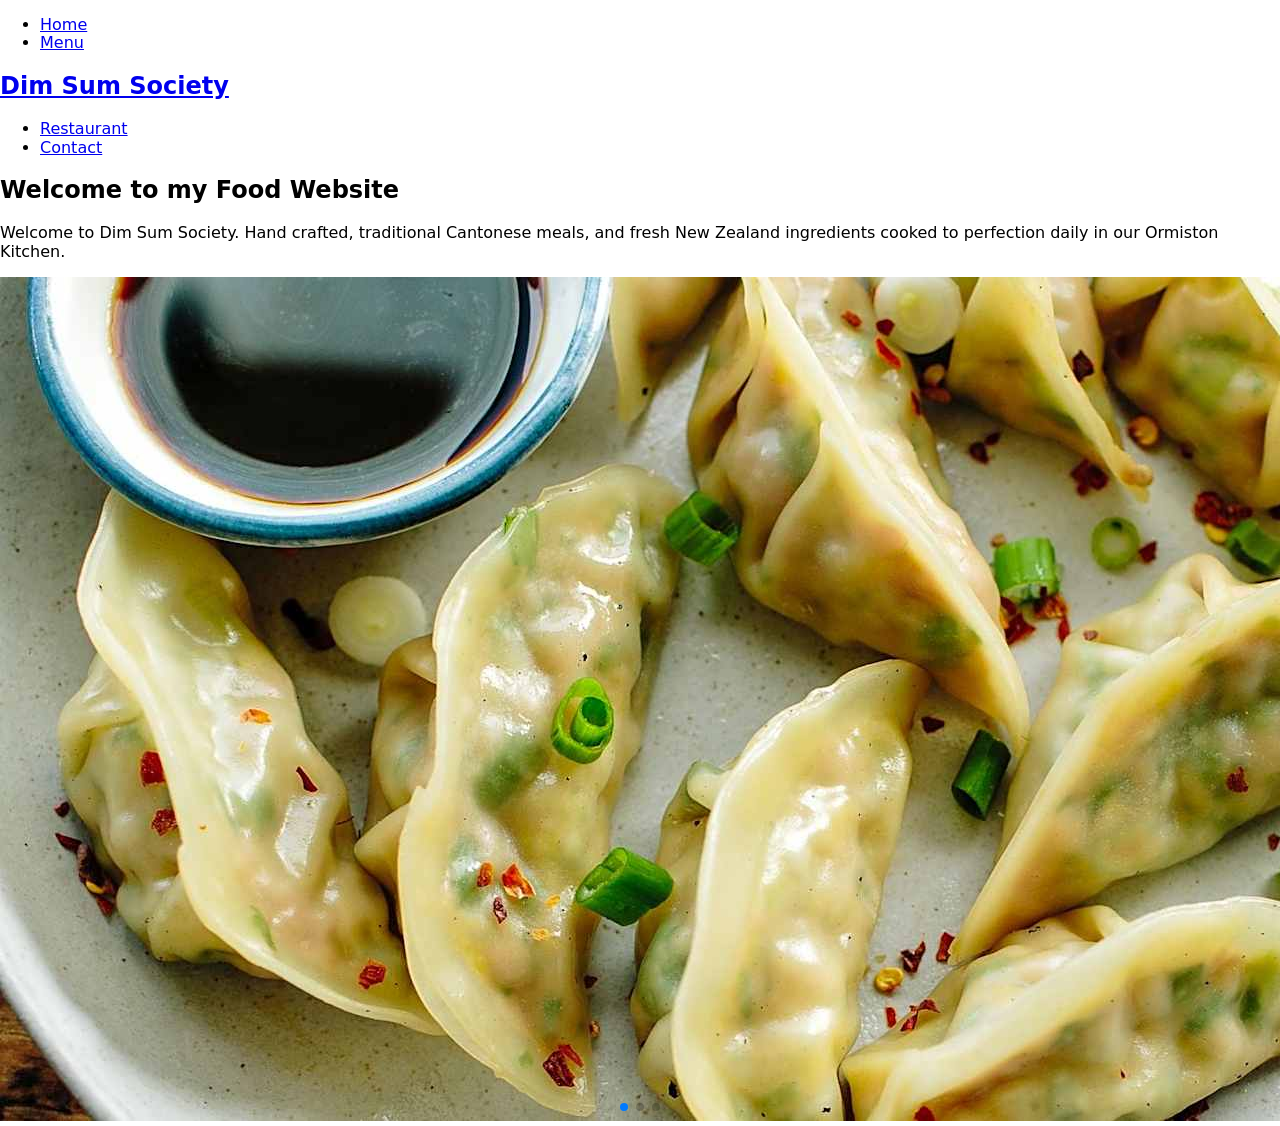
==== index.html @ 11d189e8 "Added clickable pagination to the swiper" ====
<!DOCTYPE html>
<html lang="en">
<head>
    <meta charset="UTF-8">
    <meta name="viewport" content="width=device-width, initial-scale=1.0">
    <title>Dim Sum Society - Home Page</title>
    <!--Swiper Links-->
    <link rel="stylesheet"  href="https://cdnjs.cloudflare.com/ajax/libs/modern-normalize/1.1.0/modern-normalize.min.css" 
integrity="sha512-wpPYUAdjBVSE4KJnH1VR1HeZfpl1ub8YT/NKx4PuQ5NmX2tKuGu6U/JRp5y+Y8XG2tV+wKQpNHVUX03MfMFn9Q=="crossorigin="anonymous" 
referrerpolicy="no-referrer"/>

<link rel="stylesheet" href="https://cdn.jsdelivr.net/npm/swiper@8/swiper-bundle.min.css"/>
    <!--Css Links-->
    <link rel="stylesheet" href="CSS/style.css">
    <link rel="stylesheet" href="CSS/global.css">
</head>
<body>
    <header>
    <nav class="navbar">

        <!-- Left Navigation Links -->
        <ul class="nav-links left">
            <li><a href="index.html" class="active">Home</a></li>
            <li><a href="Menu.html">Menu</a></li>
        </ul>

        <!-- Logo/title-->
        <h1><a href="index.html" class="logo">Dim Sum Society</a></h1>

        <!--Right Navigation Links-->
        <ul class="nav-links right">
            <li><a href="Restaurant.html">Restaurant</a></li>
            <li><a href="Contact.html">Contact</a></li>
        </ul>
     </nav>
     </header>
<intro>
    <!-- Welcome message and description -->
    <div class="container">
        <h2 class='restricted-text'>Welcome to my Food Website</h2>
        <p class="restricted-text">Welcome to Dim Sum Society. Hand crafted, traditional Cantonese meals, 
                and fresh New Zealand ingredients cooked to perfection daily in our Ormiston Kitchen.
        </p>
    </div> 
</intro>
    <!--Swiper-->
    <section id="slider-1">
        <div class="swiper" id="swiper-1">
            <div class="swiper-wrapper">
                <div class="swiper-slide">
                    <img src="Images/Dumplings.jpg" alt="Fresh Dumplings on a Plate">
                </div>
                <div class="swiper-slide">
                    <img src="Images/HarGow.jpg" alt="Fresh Har Gow">
                </div>
                <div class="swiper-slide">
                    <img src="Images/OrmistonSeniorCollege.jpg" alt="Ormiston Senior College">
                </div>
            </div>
            <div class="swiper-pagination"></div>
        </div>


    </section>

<script src="https://cdn.jsdelivr.net/npm/swiper/swiper-bundle.min.js"></script>
<script src="js/swiper.js"></script>
</body>
</html>
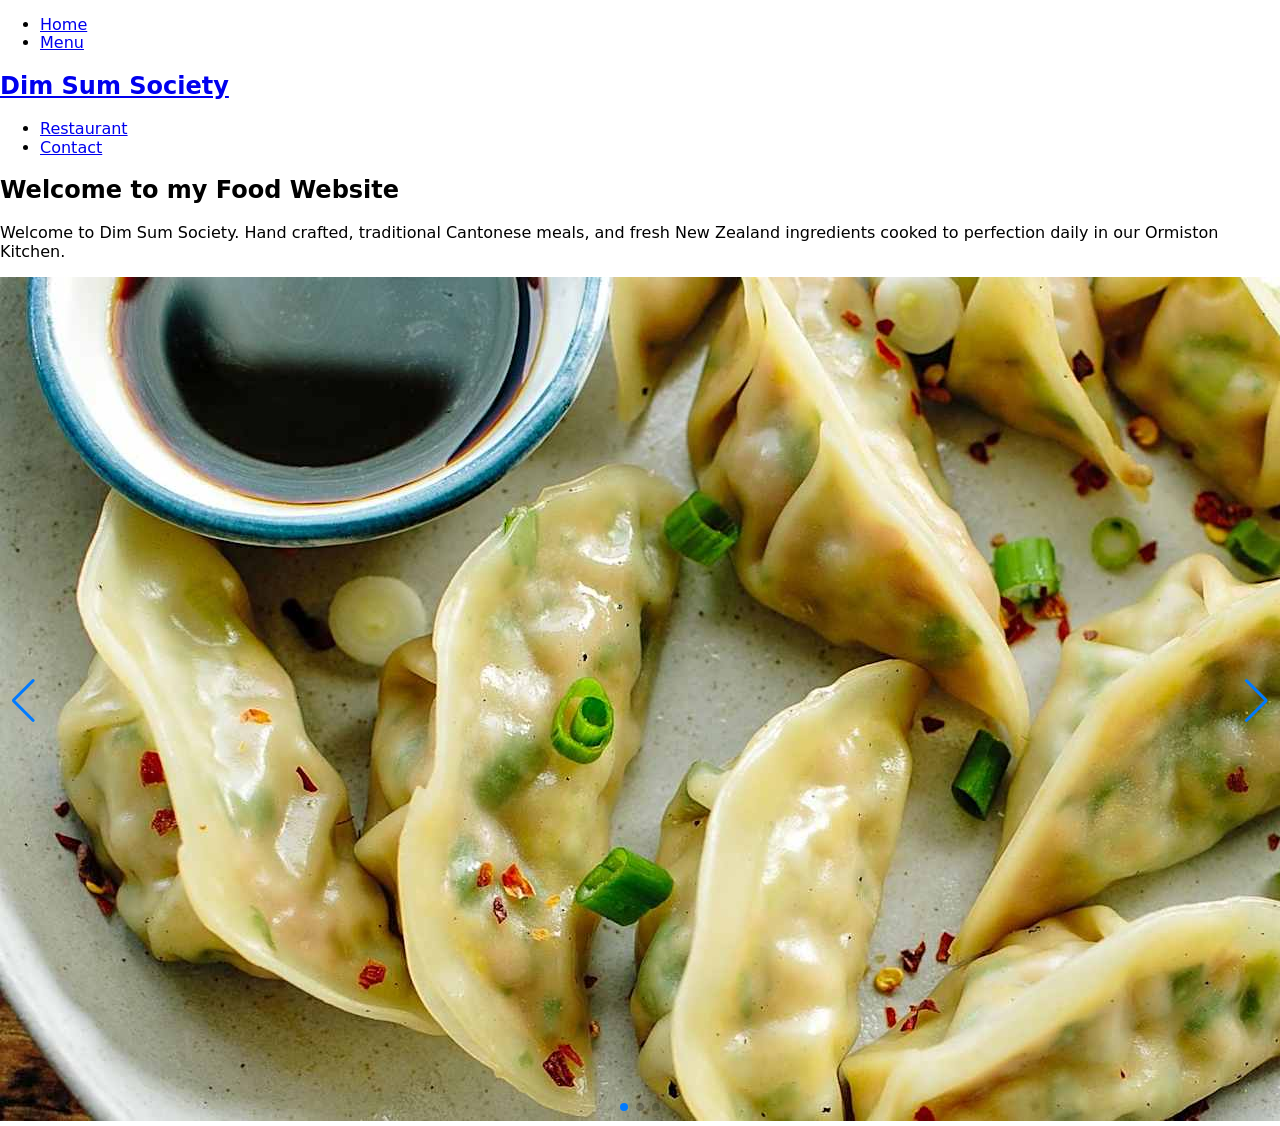
==== commit d741c6f7: "Added basic navigation buttons for the slider, and changed to disable on interaction" ====
--- a/index.html
+++ b/index.html
@@ -57,7 +57,11 @@
                     <img src="Images/OrmistonSeniorCollege.jpg" alt="Ormiston Senior College">
                 </div>
             </div>
+            <!-- Pagination -->
             <div class="swiper-pagination"></div>
+            <!-- Navigation buttons -->
+            <div class="swiper-button-prev"></div>
+            <div class="swiper-button-next"></div>
         </div>
 
 
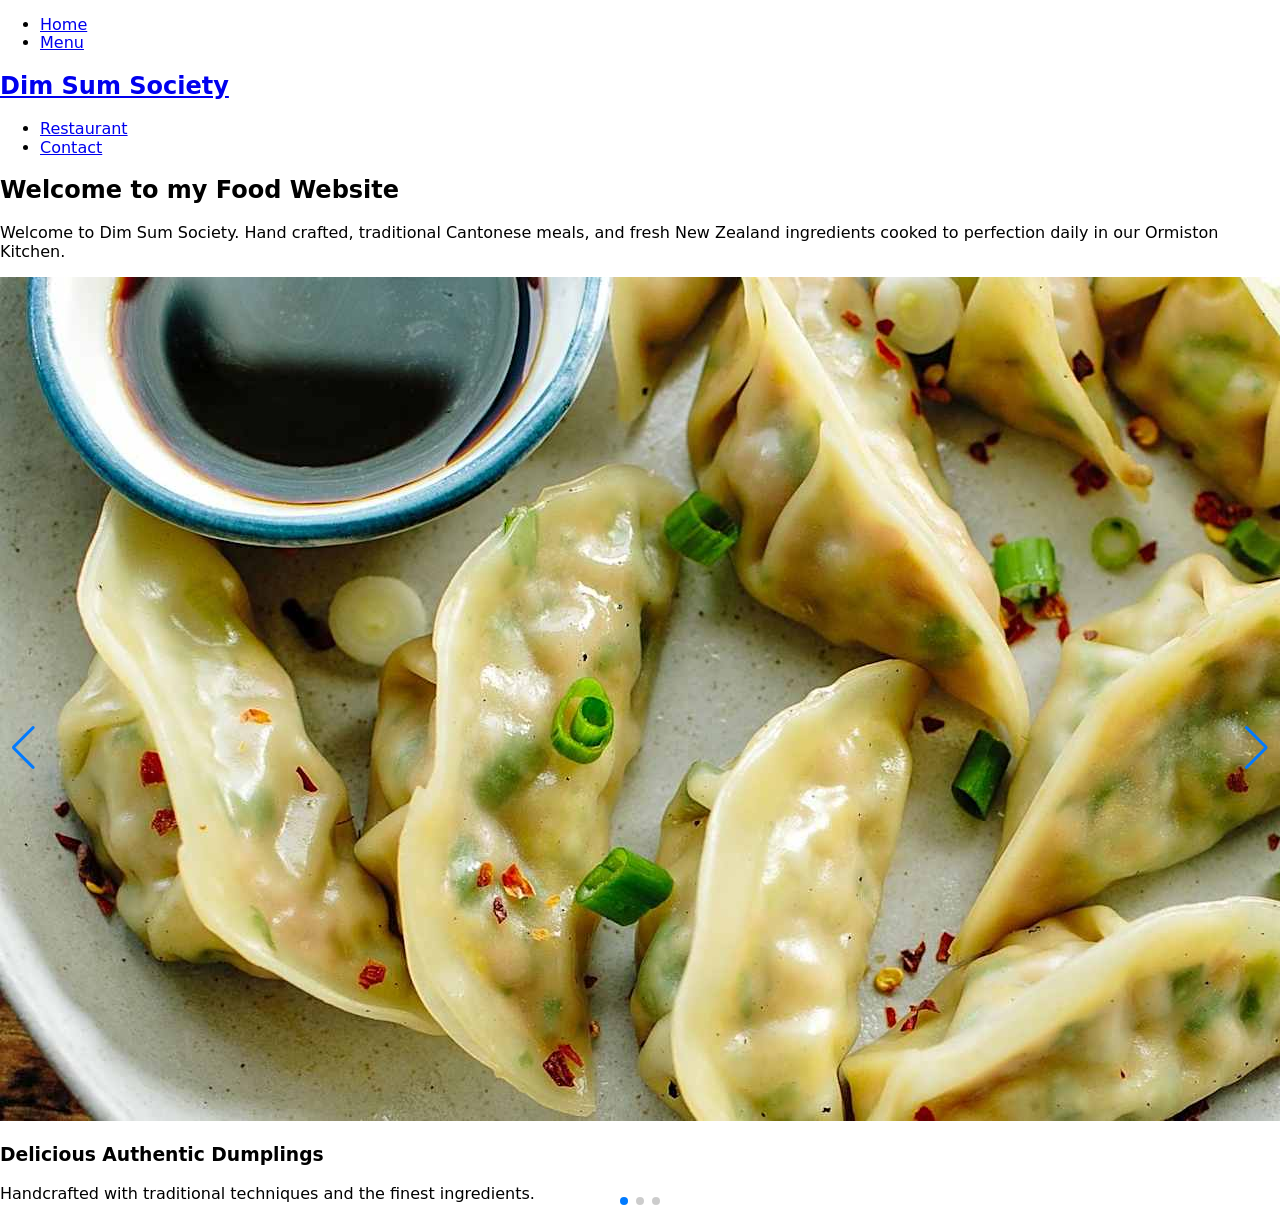
==== commit d5cdd582: "Added text to each of the slides on the swiper, and adjusted their positions to be near the bottom l" ====
--- a/index.html
+++ b/index.html
@@ -47,14 +47,29 @@
     <section id="slider-1">
         <div class="swiper" id="swiper-1">
             <div class="swiper-wrapper">
+                <!-- Slide 1 -->
                 <div class="swiper-slide">
                     <img src="Images/Dumplings.jpg" alt="Fresh Dumplings on a Plate">
+                    <div class="swiper-text">
+                        <h3>Delicious Authentic Dumplings</h3>
+                        <p>Handcrafted with traditional techniques and the finest ingredients.</p>
+                    </div>
                 </div>
+                <!-- Slide 2 -->
                 <div class="swiper-slide">
                     <img src="Images/HarGow.jpg" alt="Fresh Har Gow">
+                    <div class="swiper-text">
+                        <h3>Fresh Har Gow</h3>
+                        <p>Experience the delicate flavors of our signature shrimp dumplings.</p>
+                    </div>
                 </div>
+                <!-- Slide 3 -->
                 <div class="swiper-slide">
                     <img src="Images/OrmistonSeniorCollege.jpg" alt="Ormiston Senior College">
+                    <div class="swiper-text">
+                        <h3>Ormiston Senior College</h3>
+                        <p>Discover the appetizing food menu at our local Restaurant.</p>
+                    </div>
                 </div>
             </div>
             <!-- Pagination -->
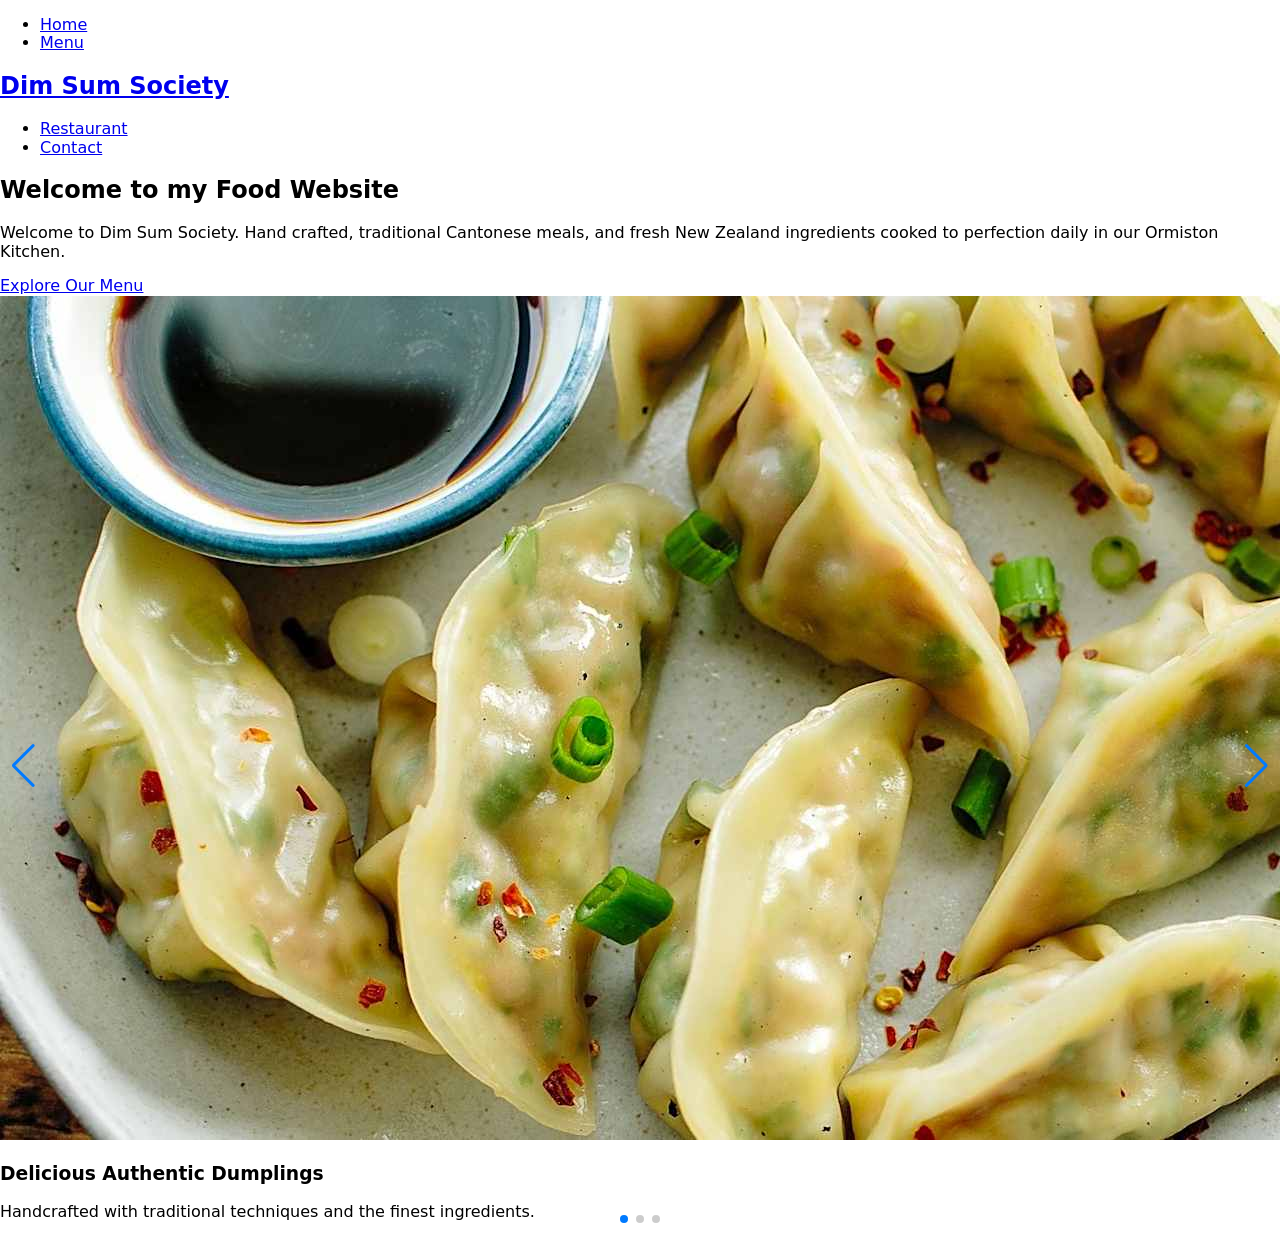
==== commit 770c4cc1: "Added an "explore our menu" button to Underneath the intro message" ====
--- a/index.html
+++ b/index.html
@@ -41,6 +41,9 @@
         <p class="restricted-text">Welcome to Dim Sum Society. Hand crafted, traditional Cantonese meals, 
                 and fresh New Zealand ingredients cooked to perfection daily in our Ormiston Kitchen.
         </p>
+
+        <!-- Explore our menu button-->
+        <a href="Menu.html" class="btn-explore">Explore Our Menu</a>
     </div> 
 </intro>
     <!--Swiper-->
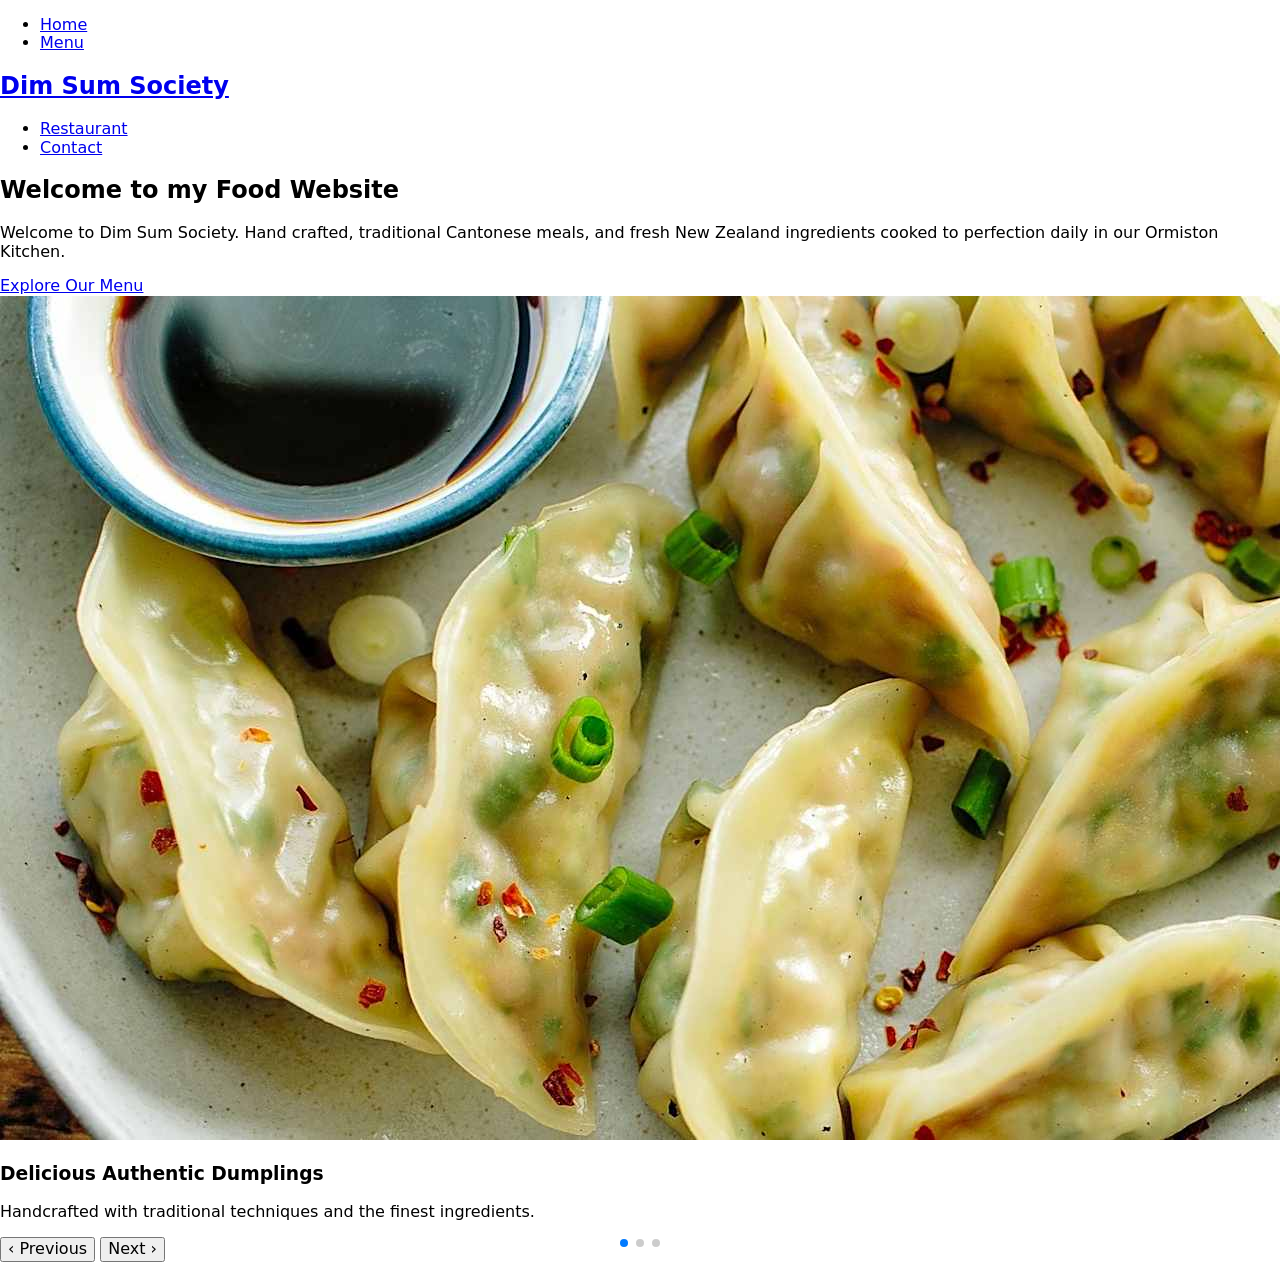
==== commit da879235: "Editted the pagination, and arrow buttons. Changed the arrow buttons to blocks of text "next" and "p" ====
--- a/index.html
+++ b/index.html
@@ -43,7 +43,7 @@
         </p>
 
         <!-- Explore our menu button-->
-        <a href="Menu.html" class="btn-explore">Explore Our Menu</a>
+        <a href="Menu.html" class="btn-menu">Explore Our Menu</a>
     </div> 
 </intro>
     <!--Swiper-->
@@ -75,14 +75,13 @@
                     </div>
                 </div>
             </div>
-            <!-- Pagination -->
-            <div class="swiper-pagination"></div>
-            <!-- Navigation buttons -->
-            <div class="swiper-button-prev"></div>
-            <div class="swiper-button-next"></div>
+             <!-- Swiper Navigation and Pagination -->
+            <div class="swiper-controls">
+                <button type="button" class="btn-swiper prev-btn">‹ Previous </button>
+                <div class="swiper-pagination"></div>
+                <button type="button" class="btn-swiper next-btn">Next ›</button>
+            </div>
         </div>
-
-
     </section>
 
 <script src="https://cdn.jsdelivr.net/npm/swiper/swiper-bundle.min.js"></script>
